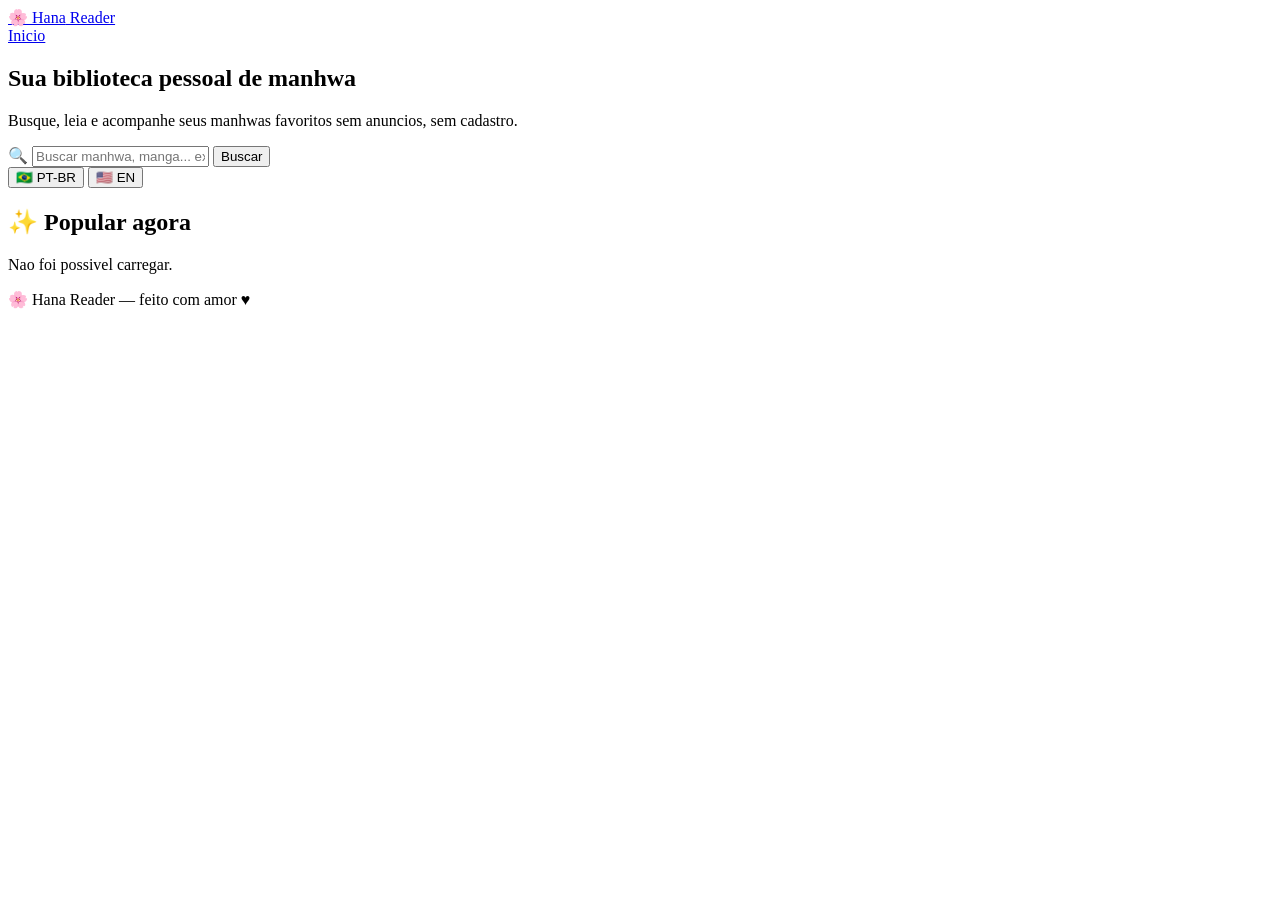
==== templates/index.html @ 04e52c7d "Add initial HTML structure for Hana Reader" ====
<!DOCTYPE html>
<html lang="pt-BR">
<head>
  <meta charset="UTF-8">
  <meta name="viewport" content="width=device-width, initial-scale=1.0">
  <title>Hana Reader 🌸</title>
  <link rel="preconnect" href="https://fonts.googleapis.com">
  <link href="https://fonts.googleapis.com/css2?family=Nunito:wght@400;600;700;800&display=swap" rel="stylesheet">
  <link rel="stylesheet" href="/static/css/style.css">
</head>
<body>
  <div class="bg-blobs">
    <div class="blob blob1"></div>
    <div class="blob blob2"></div>
    <div class="blob blob3"></div>
  </div>

  <header class="header">
    <div class="header-inner">
      <a href="/" class="logo">🌸 <span>Hana</span> Reader</a>
      <nav class="nav">
        <a href="/" class="nav-link active">Inicio</a>
      </nav>
    </div>
  </header>

  <main class="main">
    <section class="hero">
      <h1 class="hero-title">Sua biblioteca <span class="highlight">pessoal</span> de manhwa</h1>
      <p class="hero-sub">Busque, leia e acompanhe seus manhwas favoritos sem anuncios, sem cadastro.</p>
      <div class="search-wrap">
        <div class="search-box">
          <span class="search-icon">🔍</span>
          <input
            type="text"
            id="searchInput"
            class="search-input"
            placeholder="Buscar manhwa, manga... ex: Tears on a Withered Flower"
            autocomplete="off"
          >
          <button class="search-btn" onclick="doSearch()">Buscar</button>
        </div>
        <div class="lang-toggle">
          <button class="lang-btn active" data-lang="pt-br" onclick="setLang('pt-br', this)">🇧🇷 PT-BR</button>
          <button class="lang-btn" data-lang="en" onclick="setLang('en', this)">🇺🇸 EN</button>
        </div>
      </div>
    </section>

    <section class="results-section" id="resultsSection" style="display:none">
      <h2 class="section-title" id="resultsTitle">Resultados</h2>
      <div class="grid" id="mangaGrid"></div>
      <div class="pagination" id="pagination"></div>
    </section>

    <section class="featured-section" id="featuredSection">
      <h2 class="section-title">✨ Popular agora</h2>
      <div class="grid" id="featuredGrid"><div class="loading-grid"><div class="spinner"></div></div></div>
    </section>
  </main>

  <footer class="footer">
    <p>🌸 Hana Reader &mdash; feito com amor &hearts;</p>
  </footer>

  <div class="toast" id="toast"></div>

  <script src="/static/js/main.js"></script>
  <script>
    let currentLang = 'pt-br';
    let currentPage = 0;
    let currentQuery = '';
    const LIMIT = 18;

    function setLang(lang, btn) {
      currentLang = lang;
      document.querySelectorAll('.lang-btn').forEach(b => b.classList.remove('active'));
      btn.classList.add('active');
    }

    document.getElementById('searchInput').addEventListener('keydown', function(e) {
      if (e.key === 'Enter') doSearch();
    });

    async function doSearch(page = 0) {
      const q = document.getElementById('searchInput').value.trim();
      if (!q) return;
      currentQuery = q;
      currentPage = page;
      showResults();
      const grid = document.getElementById('mangaGrid');
      grid.innerHTML = '<div class="loading-grid"><div class="spinner"></div></div>';
      try {
        const res = await fetch(`/api/search?q=${encodeURIComponent(q)}&limit=${LIMIT}&offset=${page * LIMIT}`);
        const data = await res.json();
        renderGrid(data.data || [], 'mangaGrid');
        renderPagination(data.total || 0, page);
        document.getElementById('resultsTitle').textContent = `Resultados para "${q}" (${data.total || 0})`;
      } catch(e) {
        grid.innerHTML = '<p class="error-msg">Erro ao buscar. Tente novamente.</p>';
      }
    }

    function showResults() {
      document.getElementById('resultsSection').style.display = 'block';
      document.getElementById('featuredSection').style.display = 'none';
    }

    function renderGrid(mangas, gridId) {
      const grid = document.getElementById(gridId);
      if (!mangas.length) {
        grid.innerHTML = '<p class="empty-msg">Nenhum resultado encontrado.</p>';
        return;
      }
      grid.innerHTML = mangas.map(m => {
        const title = m.attributes.title.pt || m.attributes.title['pt-br'] || m.attributes.title.en || Object.values(m.attributes.title)[0] || 'Sem titulo';
        const cover = m.relationships?.find(r => r.type === 'cover_art');
        const coverUrl = cover ? `/api/cover/${m.id}/${cover.attributes?.fileName}` : '/static/img/no-cover.png';
        const status = m.attributes.status || '';
        const statusLabel = {ongoing:'Em andamento', completed:'Completo', hiatus:'Hiato', cancelled:'Cancelado'}[status] || status;
        const tags = (m.attributes.tags || []).slice(0,3).map(t => `<span class="tag">${t.attributes.name.en || ''}</span>`).join('');
        return `
          <a class="card" href="/manga/${m.id}">
            <div class="card-cover">
              <img src="${coverUrl}" alt="${title}" loading="lazy" onerror="this.src='/static/img/no-cover.png'">
              <div class="card-status ${status}">${statusLabel}</div>
            </div>
            <div class="card-info">
              <h3 class="card-title">${title}</h3>
              <div class="card-tags">${tags}</div>
            </div>
          </a>`;
      }).join('');
    }

    function renderPagination(total, currentPage) {
      const pages = Math.ceil(total / LIMIT);
      if (pages <= 1) { document.getElementById('pagination').innerHTML = ''; return; }
      let html = '';
      if (currentPage > 0) html += `<button class="page-btn" onclick="doSearch(${currentPage - 1})">← Anterior</button>`;
      html += `<span class="page-info">Pag ${currentPage + 1} de ${pages}</span>`;
      if (currentPage < pages - 1) html += `<button class="page-btn" onclick="doSearch(${currentPage + 1})">Proxima →</button>`;
      document.getElementById('pagination').innerHTML = html;
    }

    async function loadFeatured() {
      try {
        const res = await fetch('/api/search?q=romance&limit=18&offset=0');
        const data = await res.json();
        renderGrid(data.data || [], 'featuredGrid');
      } catch(e) {
        document.getElementById('featuredGrid').innerHTML = '<p class="error-msg">Nao foi possivel carregar.</p>';
      }
    }

    loadFeatured();
  </script>
</body>
</html>
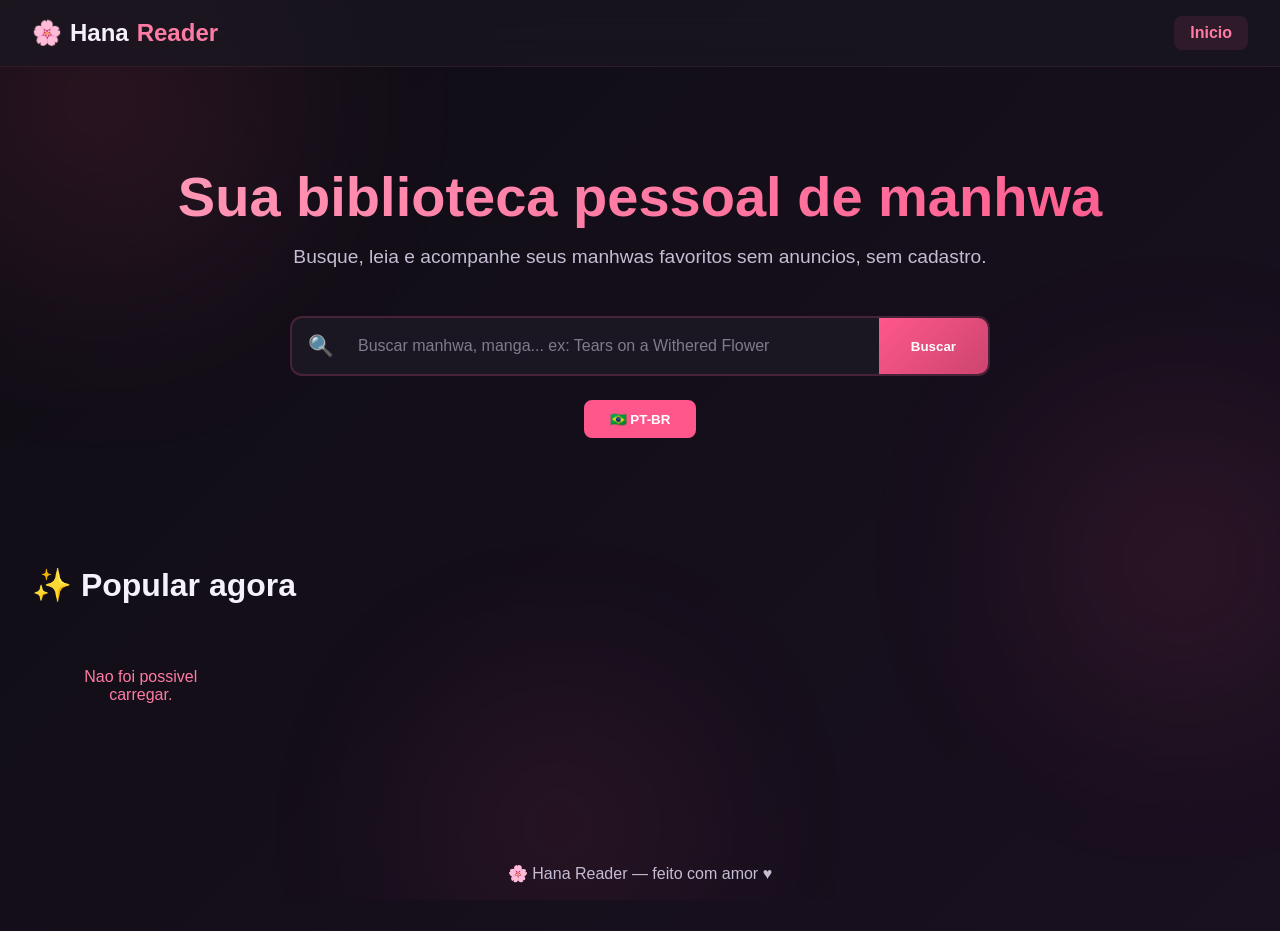
==== commit 31ba79c8: "Remove English language button from index.html Removed English language button from language toggle." ====
--- a/templates/index.html
+++ b/templates/index.html
@@ -42,8 +42,7 @@
         </div>
         <div class="lang-toggle">
           <button class="lang-btn active" data-lang="pt-br" onclick="setLang('pt-br', this)">🇧🇷 PT-BR</button>
-          <button class="lang-btn" data-lang="en" onclick="setLang('en', this)">🇺🇸 EN</button>
-        </div>
+                  </div>
       </div>
     </section>
 
--- a/static/css/style.css
+++ b/static/css/style.css
@@ -0,0 +1 @@
+*{margin:0;padding:0;box-sizing:border-box}:root{--pink-50:#fff5f7;--pink-100:#ffe0e8;--pink-200:#ffc0d1;--pink-300:#ff9eba;--pink-400:#ff7ba3;--pink-500:#ff578c;--pink-600:#e94e7f;--pink-700:#cc456f;--pink-800:#b03d60;--pink-900:#933450;--bg:#0f0d14;--bg-2:#1a1722;--bg-3:#25212f;--text:#f4f1fb;--text-2:#c4bdd3}body{font-family:'Nunito',sans-serif;background:linear-gradient(135deg,var(--bg) 0%,#1a1020 100%);color:var(--text);min-height:100vh;overflow-x:hidden}.bg-blobs{position:fixed;top:0;left:0;width:100%;height:100%;z-index:0;overflow:hidden;pointer-events:none}.blob{position:absolute;border-radius:50%;background:radial-gradient(circle,var(--pink-600)20%,transparent 70%);opacity:.15;filter:blur(100px);animation:float 20s infinite ease-in-out}.blob1{width:500px;height:500px;top:-150px;left:-150px;animation-delay:0s}.blob2{width:400px;height:400px;top:40%;right:-100px;animation-delay:7s}.blob3{width:350px;height:350px;bottom:-100px;left:30%;animation-delay:14s}@keyframes float{0%,100%{transform:translate(0,0) scale(1)}33%{transform:translate(50px,-50px) scale(1.05)}66%{transform:translate(-30px,30px) scale(.95)}}.header{position:relative;z-index:10;background:rgba(26,23,34,.7);backdrop-filter:blur(20px);border-bottom:1px solid rgba(255,87,140,.1);padding:1rem 0}.header-inner{max-width:1400px;margin:0 auto;padding:0 2rem;display:flex;align-items:center;justify-content:space-between}.logo{font-size:1.5rem;font-weight:800;color:var(--pink-400);text-decoration:none;display:flex;align-items:center;gap:.5rem;transition:all .3s}.logo:hover{color:var(--pink-300);transform:translateY(-2px)}.logo span{color:var(--text)}.nav{display:flex;gap:2rem}.nav-link{color:var(--text-2);text-decoration:none;font-weight:600;padding:.5rem 1rem;border-radius:8px;transition:all .3s}.nav-link:hover,.nav-link.active{color:var(--pink-400);background:rgba(255,87,140,.1)}.main{position:relative;z-index:5;max-width:1400px;margin:0 auto;padding:2rem}.hero{text-align:center;padding:4rem 2rem;margin-bottom:4rem}.hero-title{font-size:3.5rem;font-weight:800;margin-bottom:1rem;background:linear-gradient(135deg,var(--pink-300),var(--pink-500));-webkit-background-clip:text;-webkit-text-fill-color:transparent;line-height:1.2}.highlight{color:var(--pink-400)}.hero-sub{font-size:1.2rem;color:var(--text-2);margin-bottom:3rem}.search-wrap{max-width:700px;margin:0 auto}.search-box{display:flex;background:var(--bg-2);border:2px solid rgba(255,87,140,.2);border-radius:12px;overflow:hidden;transition:all .3s}.search-box:focus-within{border-color:var(--pink-500);box-shadow:0 0 20px rgba(255,87,140,.3)}.search-icon{padding:1rem;color:var(--pink-400);font-size:1.3rem}.search-input{flex:1;border:none;background:transparent;color:var(--text);font-size:1rem;padding:1rem .5rem;outline:none}.search-input::placeholder{color:var(--text-2);opacity:.6}.search-btn{padding:1rem 2rem;background:linear-gradient(135deg,var(--pink-500),var(--pink-700));color:#fff;border:none;font-weight:700;cursor:pointer;transition:all .3s}.search-btn:hover{transform:translateY(-2px);box-shadow:0 5px 15px rgba(255,87,140,.4)}.lang-toggle{display:flex;gap:1rem;justify-content:center;margin-top:1.5rem}.lang-btn{padding:.6rem 1.5rem;background:var(--bg-2);border:2px solid rgba(255,87,140,.2);border-radius:8px;color:var(--text-2);font-weight:600;cursor:pointer;transition:all .3s}.lang-btn:hover{border-color:var(--pink-400);color:var(--pink-400)}.lang-btn.active{background:var(--pink-500);border-color:var(--pink-500);color:#fff}.section-title{font-size:2rem;font-weight:700;margin-bottom:2rem;color:var(--text)}.grid{display:grid;grid-template-columns:repeat(auto-fill,minmax(200px,1fr));gap:2rem;margin-bottom:3rem}.card{background:var(--bg-2);border:1px solid rgba(255,87,140,.1);border-radius:12px;overflow:hidden;text-decoration:none;transition:all .3s;display:block}.card:hover{transform:translateY(-8px);box-shadow:0 10px 30px rgba(255,87,140,.2);border-color:var(--pink-500)}.card-cover{position:relative;padding-top:140%;overflow:hidden;background:var(--bg-3)}.card-cover img{position:absolute;top:0;left:0;width:100%;height:100%;object-fit:cover;transition:transform .5s}.card:hover .card-cover img{transform:scale(1.05)}.card-status{position:absolute;top:.5rem;right:.5rem;padding:.3rem .8rem;border-radius:6px;font-size:.75rem;font-weight:700;background:var(--pink-600);color:#fff;text-transform:uppercase}.card-info{padding:1rem}.card-title{font-size:1rem;font-weight:700;color:var(--text);margin-bottom:.5rem;line-height:1.3;display:-webkit-box;-webkit-line-clamp:2;-webkit-box-orient:vertical;overflow:hidden}.card-tags{display:flex;flex-wrap:wrap;gap:.4rem}.tag{padding:.2rem .6rem;background:rgba(255,87,140,.15);border-radius:4px;font-size:.7rem;color:var(--pink-300)}.footer{text-align:center;padding:3rem 2rem;color:var(--text-2);position:relative;z-index:10}.manga-hero{display:flex;gap:3rem;background:var(--bg-2);border:1px solid rgba(255,87,140,.1);border-radius:16px;padding:2rem;margin-bottom:3rem}.manga-cover-wrap{flex-shrink:0}.manga-cover{width:250px;height:350px;object-fit:cover;border-radius:12px;box-shadow:0 10px 30px rgba(0,0,0,.5)}.manga-meta{flex:1}.manga-title{font-size:2.5rem;font-weight:800;margin-bottom:1rem;color:var(--text)}.manga-author{color:var(--pink-400);margin-bottom:1.5rem;font-size:1.1rem}.manga-badges{display:flex;gap:1rem;margin-bottom:1.5rem}.badge{padding:.5rem 1rem;border-radius:8px;font-weight:700;font-size:.9rem}.badge-status{background:var(--pink-500);color:#fff}.manga-tags{display:flex;flex-wrap:wrap;gap:.6rem;margin-bottom:1.5rem}.manga-desc{line-height:1.7;color:var(--text-2)}.chapters-section{background:var(--bg-2);border:1px solid rgba(255,87,140,.1);border-radius:16px;padding:2rem}.chapters-header{display:flex;justify-content:space-between;align-items:center;margin-bottom:2rem}.chapters-list{display:flex;flex-direction:column;gap:.8rem}.chapter-item{display:flex;justify-content:space-between;align-items:center;padding:1rem 1.5rem;background:var(--bg-3);border:1px solid rgba(255,87,140,.1);border-radius:8px;text-decoration:none;color:var(--text);transition:all .3s}.chapter-item:hover{background:var(--bg);border-color:var(--pink-500);transform:translateX(5px)}.chapter-left{display:flex;gap:1rem;align-items:center}.chapter-num{font-weight:700;color:var(--pink-400)}.chapter-title{color:var(--text-2)}.chapter-right{display:flex;gap:1rem;align-items:center;font-size:.85rem;color:var(--text-2)}.breadcrumb{margin-bottom:2rem;color:var(--text-2)}.breadcrumb a{color:var(--pink-400);text-decoration:none}.breadcrumb span{margin:0 .5rem}.reader-body{background:#000;margin:0;padding:0;overflow-x:hidden}.reader-header{position:fixed;top:0;left:0;right:0;background:rgba(0,0,0,.9);backdrop-filter:blur(10px);border-bottom:1px solid rgba(255,87,140,.2);padding:1rem 2rem;z-index:100;transition:transform .3s}.reader-header.hidden{transform:translateY(-100%)}.reader-header-inner{display:flex;justify-content:space-between;align-items:center}.reader-nav{display:flex;gap:1rem;align-items:center}.reader-progress{color:var(--text);font-weight:600}.reader-controls{display:flex;gap:1rem}.reader-btn,.mode-btn{padding:.6rem 1.2rem;background:var(--bg-3);border:1px solid rgba(255,87,140,.3);border-radius:8px;color:var(--text);cursor:pointer;transition:all .3s;text-decoration:none;font-size:1.2rem;font-weight:700}.reader-btn:hover,.mode-btn:hover{background:var(--pink-600);border-color:var(--pink-500)}.mode-btn.active{background:var(--pink-500);border-color:var(--pink-500)}.reader-container{min-height:100vh;padding-top:80px}.reader-container.paged{display:flex;align-items:center;justify-content:center;position:relative;background:#000}.page-wrap{max-width:100%;max-height:calc(100vh - 150px);display:flex;align-items:center;justify-content:center}.page-img{max-width:100%;max-height:calc(100vh - 150px);object-fit:contain;opacity:0;transition:opacity .3s}.page-img.loaded{opacity:1}.page-click-left,.page-click-right{position:fixed;top:80px;bottom:70px;width:30%;cursor:pointer;z-index:10}.page-click-left{left:0}.page-click-right{right:0}.reader-container.strip{display:flex;flex-direction:column;align-items:center;gap:0;background:#000;padding-bottom:2rem}.strip-img{max-width:900px;width:100%;height:auto;display:block;opacity:0;transition:opacity .3s}.strip-img.loaded{opacity:1}.reader-footer{position:fixed;bottom:0;left:0;right:0;background:rgba(0,0,0,.95);backdrop-filter:blur(10px);border-top:1px solid rgba(255,87,140,.2);padding:1rem 2rem;z-index:100;display:flex;align-items:center;gap:1rem}.footer-nav-btn{padding:.6rem 1.5rem;background:var(--pink-600);border:none;border-radius:8px;color:#fff;font-weight:700;cursor:pointer;transition:all .3s}.footer-nav-btn:hover{background:var(--pink-700)}.footer-thumbnails{flex:1;display:flex;gap:.5rem;overflow-x:auto;padding:.5rem 0}.footer-thumbnails::-webkit-scrollbar{height:6px}.footer-thumbnails::-webkit-scrollbar-thumb{background:var(--pink-600);border-radius:3px}.thumb{width:60px;height:80px;object-fit:cover;border-radius:4px;cursor:pointer;border:2px solid transparent;transition:all .3s;opacity:.6}.thumb:hover,.thumb.active{opacity:1;border-color:var(--pink-500)}.loading-grid,.loading-full{display:flex;align-items:center;justify-content:center;min-height:200px}.spinner{width:50px;height:50px;border:4px solid rgba(255,87,140,.2);border-top-color:var(--pink-500);border-radius:50%;animation:spin 1s linear infinite}@keyframes spin{to{transform:rotate(360deg)}}.error-msg{color:var(--pink-400);text-align:center;padding:2rem}.empty-msg{color:var(--text-2);text-align:center;padding:2rem}.toast{position:fixed;bottom:2rem;right:2rem;padding:1rem 2rem;background:var(--pink-600);color:#fff;border-radius:8px;box-shadow:0 5px 15px rgba(0,0,0,.3);opacity:0;transform:translateY(20px);transition:all .3s;z-index:1000}.toast.show{opacity:1;transform:translateY(0)}@media(max-width:768px){.hero-title{font-size:2.5rem}.manga-hero{flex-direction:column}.manga-cover{width:200px;height:280px}.grid{grid-template-columns:repeat(auto-fill,minmax(150px,1fr));gap:1rem}}
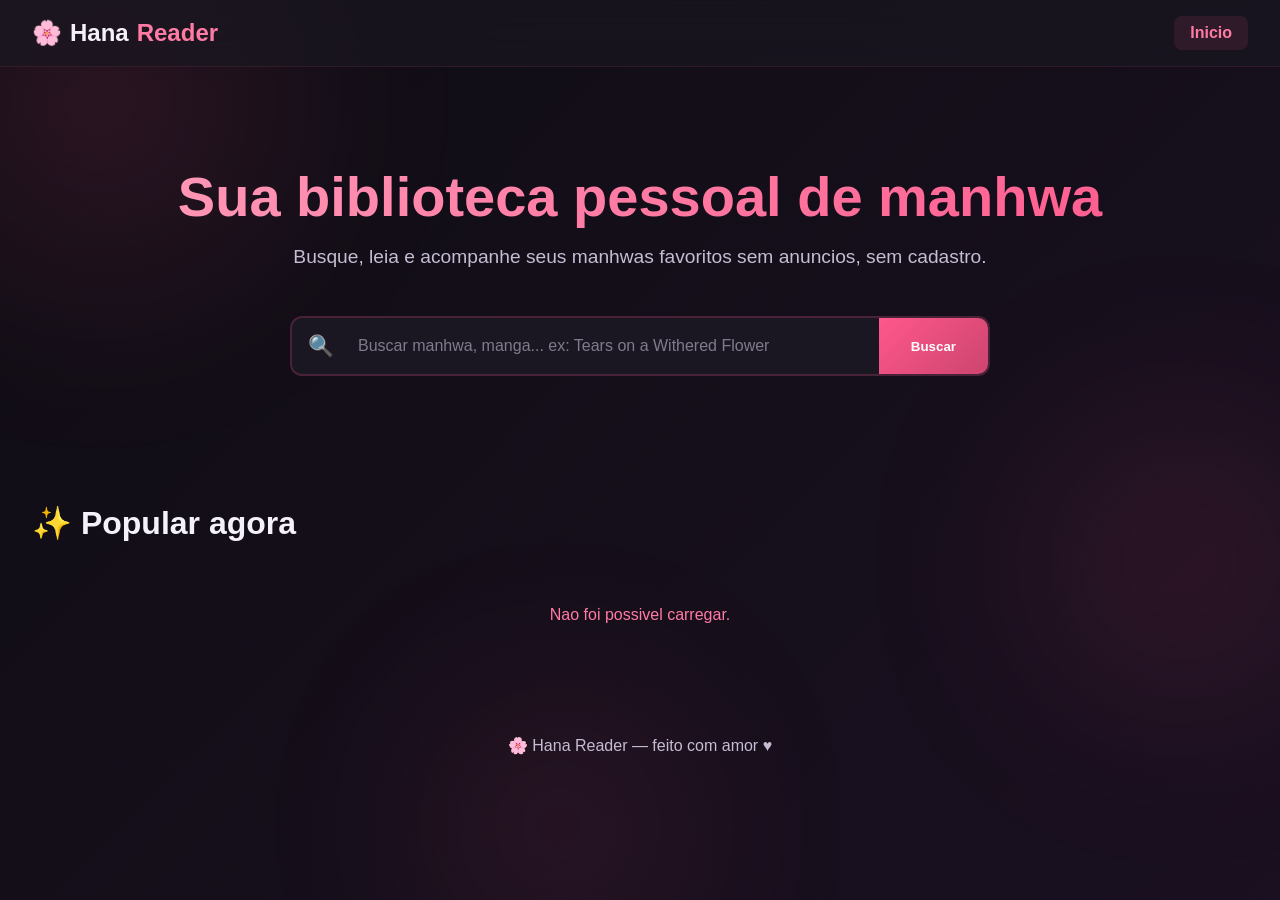
==== commit 8187a292: "Fix: remove EN button, fix card titles, clean index.html" ====
--- a/templates/index.html
+++ b/templates/index.html
@@ -31,51 +31,30 @@
       <div class="search-wrap">
         <div class="search-box">
           <span class="search-icon">🔍</span>
-          <input
-            type="text"
-            id="searchInput"
-            class="search-input"
-            placeholder="Buscar manhwa, manga... ex: Tears on a Withered Flower"
-            autocomplete="off"
-          >
+          <input type="text" id="searchInput" class="search-input" placeholder="Buscar manhwa, manga... ex: Tears on a Withered Flower" autocomplete="off">
           <button class="search-btn" onclick="doSearch()">Buscar</button>
         </div>
-        <div class="lang-toggle">
-          <button class="lang-btn active" data-lang="pt-br" onclick="setLang('pt-br', this)">🇧🇷 PT-BR</button>
-                  </div>
       </div>
     </section>
 
     <section class="results-section" id="resultsSection" style="display:none">
       <h2 class="section-title" id="resultsTitle">Resultados</h2>
-      <div class="grid" id="mangaGrid"></div>
+      <div class="manga-grid" id="mangaGrid"></div>
       <div class="pagination" id="pagination"></div>
     </section>
 
     <section class="featured-section" id="featuredSection">
       <h2 class="section-title">✨ Popular agora</h2>
-      <div class="grid" id="featuredGrid"><div class="loading-grid"><div class="spinner"></div></div></div>
+      <div class="manga-grid" id="featuredGrid"></div>
     </section>
   </main>
 
-  <footer class="footer">
-    <p>🌸 Hana Reader &mdash; feito com amor &hearts;</p>
-  </footer>
+  <footer class="footer">🌸 Hana Reader — feito com amor ♥</footer>
 
-  <div class="toast" id="toast"></div>
-
-  <script src="/static/js/main.js"></script>
   <script>
-    let currentLang = 'pt-br';
     let currentPage = 0;
     let currentQuery = '';
     const LIMIT = 18;
-
-    function setLang(lang, btn) {
-      currentLang = lang;
-      document.querySelectorAll('.lang-btn').forEach(b => b.classList.remove('active'));
-      btn.classList.add('active');
-    }
 
     document.getElementById('searchInput').addEventListener('keydown', function(e) {
       if (e.key === 'Enter') doSearch();
@@ -107,28 +86,25 @@
 
     function renderGrid(mangas, gridId) {
       const grid = document.getElementById(gridId);
-      if (!mangas.length) {
-        grid.innerHTML = '<p class="empty-msg">Nenhum resultado encontrado.</p>';
-        return;
-      }
+      if (!mangas.length) { grid.innerHTML = '<p class="empty-msg">Nenhum resultado encontrado.</p>'; return; }
       grid.innerHTML = mangas.map(m => {
-        const title = m.attributes.title.pt || m.attributes.title['pt-br'] || m.attributes.title.en || Object.values(m.attributes.title)[0] || 'Sem titulo';
+        const t = m.attributes.title;
+        const title = t.pt || t['pt-br'] || t.en || Object.values(t)[0] || 'Sem titulo';
         const cover = m.relationships?.find(r => r.type === 'cover_art');
-        const coverUrl = cover ? `/api/cover/${m.id}/${cover.attributes?.fileName}` : '/static/img/no-cover.png';
+        const coverUrl = cover?.attributes?.fileName ? `/api/cover/${m.id}/${cover.attributes.fileName}` : '/static/img/no-cover.png';
         const status = m.attributes.status || '';
         const statusLabel = {ongoing:'Em andamento', completed:'Completo', hiatus:'Hiato', cancelled:'Cancelado'}[status] || status;
         const tags = (m.attributes.tags || []).slice(0,3).map(t => `<span class="tag">${t.attributes.name.en || ''}</span>`).join('');
-        return `
-          <a class="card" href="/manga/${m.id}">
-            <div class="card-cover">
-              <img src="${coverUrl}" alt="${title}" loading="lazy" onerror="this.src='/static/img/no-cover.png'">
-              <div class="card-status ${status}">${statusLabel}</div>
-            </div>
-            <div class="card-info">
-              <h3 class="card-title">${title}</h3>
-              <div class="card-tags">${tags}</div>
-            </div>
-          </a>`;
+        return `<a class="card" href="/manga/${m.id}">
+          <div class="card-cover">
+            <img src="${coverUrl}" alt="${title}" loading="lazy" onerror="this.src='/static/img/no-cover.png'">
+            <div class="card-status ${status}">${statusLabel}</div>
+          </div>
+          <div class="card-info">
+            <h3 class="card-title">${title}</h3>
+            <div class="card-tags">${tags}</div>
+          </div>
+        </a>`;
       }).join('');
     }
 
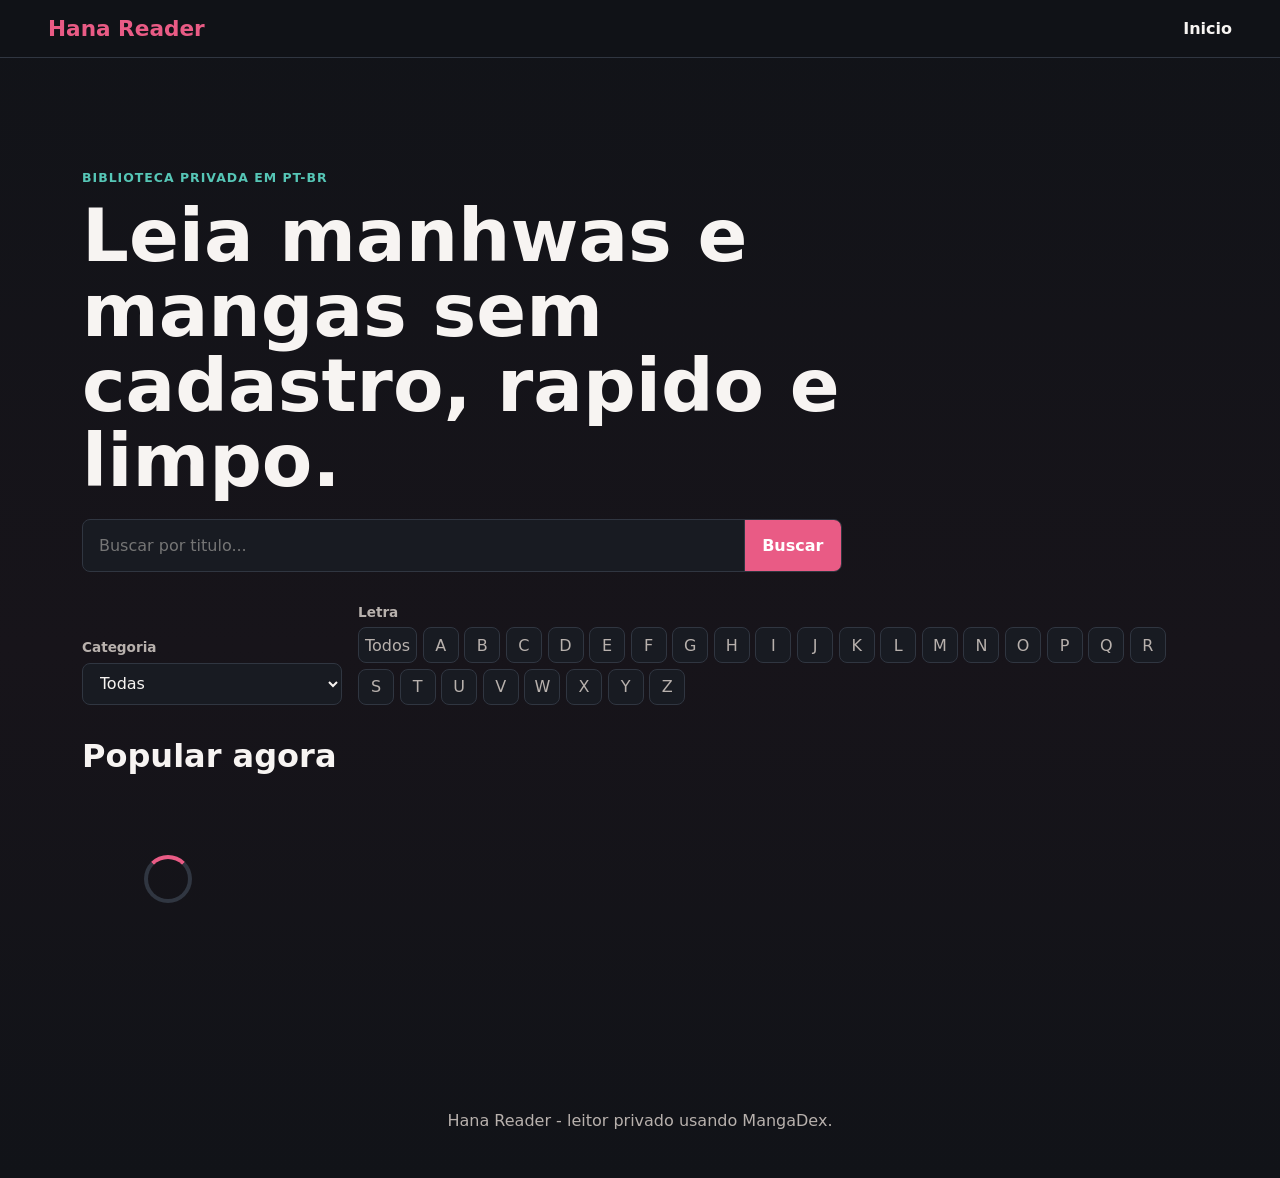
==== commit fae1d80e: "Finaliza leitor Hana para Vercel" ====
--- a/templates/index.html
+++ b/templates/index.html
@@ -1,134 +1,51 @@
-<!DOCTYPE html>
+<!doctype html>
 <html lang="pt-BR">
 <head>
-  <meta charset="UTF-8">
-  <meta name="viewport" content="width=device-width, initial-scale=1.0">
-  <title>Hana Reader 🌸</title>
+  <meta charset="utf-8">
+  <meta name="viewport" content="width=device-width, initial-scale=1">
+  <title>Hana Reader</title>
   <link rel="preconnect" href="https://fonts.googleapis.com">
   <link href="https://fonts.googleapis.com/css2?family=Nunito:wght@400;600;700;800&display=swap" rel="stylesheet">
   <link rel="stylesheet" href="/static/css/style.css">
 </head>
-<body>
-  <div class="bg-blobs">
-    <div class="blob blob1"></div>
-    <div class="blob blob2"></div>
-    <div class="blob blob3"></div>
-  </div>
-
-  <header class="header">
-    <div class="header-inner">
-      <a href="/" class="logo">🌸 <span>Hana</span> Reader</a>
-      <nav class="nav">
-        <a href="/" class="nav-link active">Inicio</a>
-      </nav>
-    </div>
+<body data-page="home">
+  <header class="topbar">
+    <a class="brand" href="/">Hana Reader</a>
+    <nav><a class="active" href="/">Inicio</a></nav>
   </header>
 
-  <main class="main">
+  <main class="shell">
     <section class="hero">
-      <h1 class="hero-title">Sua biblioteca <span class="highlight">pessoal</span> de manhwa</h1>
-      <p class="hero-sub">Busque, leia e acompanhe seus manhwas favoritos sem anuncios, sem cadastro.</p>
-      <div class="search-wrap">
-        <div class="search-box">
-          <span class="search-icon">🔍</span>
-          <input type="text" id="searchInput" class="search-input" placeholder="Buscar manhwa, manga... ex: Tears on a Withered Flower" autocomplete="off">
-          <button class="search-btn" onclick="doSearch()">Buscar</button>
-        </div>
+      <p class="eyebrow">Biblioteca privada em PT-BR</p>
+      <h1>Leia manhwas e mangas sem cadastro, rapido e limpo.</h1>
+      <form class="search" id="searchForm">
+        <input id="searchInput" placeholder="Buscar por titulo..." autocomplete="off">
+        <button>Buscar</button>
+      </form>
+    </section>
+
+    <section class="filters" aria-label="Filtros">
+      <div>
+        <label for="tagSelect">Categoria</label>
+        <select id="tagSelect"><option value="">Todas</option></select>
+      </div>
+      <div>
+        <label>Letra</label>
+        <div class="letters" id="letters"></div>
       </div>
     </section>
 
-    <section class="results-section" id="resultsSection" style="display:none">
-      <h2 class="section-title" id="resultsTitle">Resultados</h2>
-      <div class="manga-grid" id="mangaGrid"></div>
-      <div class="pagination" id="pagination"></div>
-    </section>
-
-    <section class="featured-section" id="featuredSection">
-      <h2 class="section-title">✨ Popular agora</h2>
-      <div class="manga-grid" id="featuredGrid"></div>
+    <section>
+      <div class="section-head">
+        <h2 id="sectionTitle">Popular agora</h2>
+        <button class="ghost" id="clearBtn" hidden>Limpar</button>
+      </div>
+      <div class="grid" id="mangaGrid"></div>
+      <div class="pager" id="pager"></div>
     </section>
   </main>
 
-  <footer class="footer">🌸 Hana Reader — feito com amor ♥</footer>
-
-  <script>
-    let currentPage = 0;
-    let currentQuery = '';
-    const LIMIT = 18;
-
-    document.getElementById('searchInput').addEventListener('keydown', function(e) {
-      if (e.key === 'Enter') doSearch();
-    });
-
-    async function doSearch(page = 0) {
-      const q = document.getElementById('searchInput').value.trim();
-      if (!q) return;
-      currentQuery = q;
-      currentPage = page;
-      showResults();
-      const grid = document.getElementById('mangaGrid');
-      grid.innerHTML = '<div class="loading-grid"><div class="spinner"></div></div>';
-      try {
-        const res = await fetch(`/api/search?q=${encodeURIComponent(q)}&limit=${LIMIT}&offset=${page * LIMIT}`);
-        const data = await res.json();
-        renderGrid(data.data || [], 'mangaGrid');
-        renderPagination(data.total || 0, page);
-        document.getElementById('resultsTitle').textContent = `Resultados para "${q}" (${data.total || 0})`;
-      } catch(e) {
-        grid.innerHTML = '<p class="error-msg">Erro ao buscar. Tente novamente.</p>';
-      }
-    }
-
-    function showResults() {
-      document.getElementById('resultsSection').style.display = 'block';
-      document.getElementById('featuredSection').style.display = 'none';
-    }
-
-    function renderGrid(mangas, gridId) {
-      const grid = document.getElementById(gridId);
-      if (!mangas.length) { grid.innerHTML = '<p class="empty-msg">Nenhum resultado encontrado.</p>'; return; }
-      grid.innerHTML = mangas.map(m => {
-        const t = m.attributes.title;
-        const title = t.pt || t['pt-br'] || t.en || Object.values(t)[0] || 'Sem titulo';
-        const cover = m.relationships?.find(r => r.type === 'cover_art');
-        const coverUrl = cover?.attributes?.fileName ? `/api/cover/${m.id}/${cover.attributes.fileName}` : '/static/img/no-cover.png';
-        const status = m.attributes.status || '';
-        const statusLabel = {ongoing:'Em andamento', completed:'Completo', hiatus:'Hiato', cancelled:'Cancelado'}[status] || status;
-        const tags = (m.attributes.tags || []).slice(0,3).map(t => `<span class="tag">${t.attributes.name.en || ''}</span>`).join('');
-        return `<a class="card" href="/manga/${m.id}">
-          <div class="card-cover">
-            <img src="${coverUrl}" alt="${title}" loading="lazy" onerror="this.src='/static/img/no-cover.png'">
-            <div class="card-status ${status}">${statusLabel}</div>
-          </div>
-          <div class="card-info">
-            <h3 class="card-title">${title}</h3>
-            <div class="card-tags">${tags}</div>
-          </div>
-        </a>`;
-      }).join('');
-    }
-
-    function renderPagination(total, currentPage) {
-      const pages = Math.ceil(total / LIMIT);
-      if (pages <= 1) { document.getElementById('pagination').innerHTML = ''; return; }
-      let html = '';
-      if (currentPage > 0) html += `<button class="page-btn" onclick="doSearch(${currentPage - 1})">← Anterior</button>`;
-      html += `<span class="page-info">Pag ${currentPage + 1} de ${pages}</span>`;
-      if (currentPage < pages - 1) html += `<button class="page-btn" onclick="doSearch(${currentPage + 1})">Proxima →</button>`;
-      document.getElementById('pagination').innerHTML = html;
-    }
-
-    async function loadFeatured() {
-      try {
-        const res = await fetch('/api/search?q=romance&limit=18&offset=0');
-        const data = await res.json();
-        renderGrid(data.data || [], 'featuredGrid');
-      } catch(e) {
-        document.getElementById('featuredGrid').innerHTML = '<p class="error-msg">Nao foi possivel carregar.</p>';
-      }
-    }
-
-    loadFeatured();
-  </script>
+  <footer>Hana Reader - leitor privado usando MangaDex.</footer>
+  <script src="/static/js/main.js"></script>
 </body>
 </html>
--- a/static/css/style.css
+++ b/static/css/style.css
@@ -1 +1 @@
-*{margin:0;padding:0;box-sizing:border-box}:root{--pink-50:#fff5f7;--pink-100:#ffe0e8;--pink-200:#ffc0d1;--pink-300:#ff9eba;--pink-400:#ff7ba3;--pink-500:#ff578c;--pink-600:#e94e7f;--pink-700:#cc456f;--pink-800:#b03d60;--pink-900:#933450;--bg:#0f0d14;--bg-2:#1a1722;--bg-3:#25212f;--text:#f4f1fb;--text-2:#c4bdd3}body{font-family:'Nunito',sans-serif;background:linear-gradient(135deg,var(--bg) 0%,#1a1020 100%);color:var(--text);min-height:100vh;overflow-x:hidden}.bg-blobs{position:fixed;top:0;left:0;width:100%;height:100%;z-index:0;overflow:hidden;pointer-events:none}.blob{position:absolute;border-radius:50%;background:radial-gradient(circle,var(--pink-600)20%,transparent 70%);opacity:.15;filter:blur(100px);animation:float 20s infinite ease-in-out}.blob1{width:500px;height:500px;top:-150px;left:-150px;animation-delay:0s}.blob2{width:400px;height:400px;top:40%;right:-100px;animation-delay:7s}.blob3{width:350px;height:350px;bottom:-100px;left:30%;animation-delay:14s}@keyframes float{0%,100%{transform:translate(0,0) scale(1)}33%{transform:translate(50px,-50px) scale(1.05)}66%{transform:translate(-30px,30px) scale(.95)}}.header{position:relative;z-index:10;background:rgba(26,23,34,.7);backdrop-filter:blur(20px);border-bottom:1px solid rgba(255,87,140,.1);padding:1rem 0}.header-inner{max-width:1400px;margin:0 auto;padding:0 2rem;display:flex;align-items:center;justify-content:space-between}.logo{font-size:1.5rem;font-weight:800;color:var(--pink-400);text-decoration:none;display:flex;align-items:center;gap:.5rem;transition:all .3s}.logo:hover{color:var(--pink-300);transform:translateY(-2px)}.logo span{color:var(--text)}.nav{display:flex;gap:2rem}.nav-link{color:var(--text-2);text-decoration:none;font-weight:600;padding:.5rem 1rem;border-radius:8px;transition:all .3s}.nav-link:hover,.nav-link.active{color:var(--pink-400);background:rgba(255,87,140,.1)}.main{position:relative;z-index:5;max-width:1400px;margin:0 auto;padding:2rem}.hero{text-align:center;padding:4rem 2rem;margin-bottom:4rem}.hero-title{font-size:3.5rem;font-weight:800;margin-bottom:1rem;background:linear-gradient(135deg,var(--pink-300),var(--pink-500));-webkit-background-clip:text;-webkit-text-fill-color:transparent;line-height:1.2}.highlight{color:var(--pink-400)}.hero-sub{font-size:1.2rem;color:var(--text-2);margin-bottom:3rem}.search-wrap{max-width:700px;margin:0 auto}.search-box{display:flex;background:var(--bg-2);border:2px solid rgba(255,87,140,.2);border-radius:12px;overflow:hidden;transition:all .3s}.search-box:focus-within{border-color:var(--pink-500);box-shadow:0 0 20px rgba(255,87,140,.3)}.search-icon{padding:1rem;color:var(--pink-400);font-size:1.3rem}.search-input{flex:1;border:none;background:transparent;color:var(--text);font-size:1rem;padding:1rem .5rem;outline:none}.search-input::placeholder{color:var(--text-2);opacity:.6}.search-btn{padding:1rem 2rem;background:linear-gradient(135deg,var(--pink-500),var(--pink-700));color:#fff;border:none;font-weight:700;cursor:pointer;transition:all .3s}.search-btn:hover{transform:translateY(-2px);box-shadow:0 5px 15px rgba(255,87,140,.4)}.lang-toggle{display:flex;gap:1rem;justify-content:center;margin-top:1.5rem}.lang-btn{padding:.6rem 1.5rem;background:var(--bg-2);border:2px solid rgba(255,87,140,.2);border-radius:8px;color:var(--text-2);font-weight:600;cursor:pointer;transition:all .3s}.lang-btn:hover{border-color:var(--pink-400);color:var(--pink-400)}.lang-btn.active{background:var(--pink-500);border-color:var(--pink-500);color:#fff}.section-title{font-size:2rem;font-weight:700;margin-bottom:2rem;color:var(--text)}.grid{display:grid;grid-template-columns:repeat(auto-fill,minmax(200px,1fr));gap:2rem;margin-bottom:3rem}.card{background:var(--bg-2);border:1px solid rgba(255,87,140,.1);border-radius:12px;overflow:hidden;text-decoration:none;transition:all .3s;display:block}.card:hover{transform:translateY(-8px);box-shadow:0 10px 30px rgba(255,87,140,.2);border-color:var(--pink-500)}.card-cover{position:relative;padding-top:140%;overflow:hidden;background:var(--bg-3)}.card-cover img{position:absolute;top:0;left:0;width:100%;height:100%;object-fit:cover;transition:transform .5s}.card:hover .card-cover img{transform:scale(1.05)}.card-status{position:absolute;top:.5rem;right:.5rem;padding:.3rem .8rem;border-radius:6px;font-size:.75rem;font-weight:700;background:var(--pink-600);color:#fff;text-transform:uppercase}.card-info{padding:1rem}.card-title{font-size:1rem;font-weight:700;color:var(--text);margin-bottom:.5rem;line-height:1.3;display:-webkit-box;-webkit-line-clamp:2;-webkit-box-orient:vertical;overflow:hidden}.card-tags{display:flex;flex-wrap:wrap;gap:.4rem}.tag{padding:.2rem .6rem;background:rgba(255,87,140,.15);border-radius:4px;font-size:.7rem;color:var(--pink-300)}.footer{text-align:center;padding:3rem 2rem;color:var(--text-2);position:relative;z-index:10}.manga-hero{display:flex;gap:3rem;background:var(--bg-2);border:1px solid rgba(255,87,140,.1);border-radius:16px;padding:2rem;margin-bottom:3rem}.manga-cover-wrap{flex-shrink:0}.manga-cover{width:250px;height:350px;object-fit:cover;border-radius:12px;box-shadow:0 10px 30px rgba(0,0,0,.5)}.manga-meta{flex:1}.manga-title{font-size:2.5rem;font-weight:800;margin-bottom:1rem;color:var(--text)}.manga-author{color:var(--pink-400);margin-bottom:1.5rem;font-size:1.1rem}.manga-badges{display:flex;gap:1rem;margin-bottom:1.5rem}.badge{padding:.5rem 1rem;border-radius:8px;font-weight:700;font-size:.9rem}.badge-status{background:var(--pink-500);color:#fff}.manga-tags{display:flex;flex-wrap:wrap;gap:.6rem;margin-bottom:1.5rem}.manga-desc{line-height:1.7;color:var(--text-2)}.chapters-section{background:var(--bg-2);border:1px solid rgba(255,87,140,.1);border-radius:16px;padding:2rem}.chapters-header{display:flex;justify-content:space-between;align-items:center;margin-bottom:2rem}.chapters-list{display:flex;flex-direction:column;gap:.8rem}.chapter-item{display:flex;justify-content:space-between;align-items:center;padding:1rem 1.5rem;background:var(--bg-3);border:1px solid rgba(255,87,140,.1);border-radius:8px;text-decoration:none;color:var(--text);transition:all .3s}.chapter-item:hover{background:var(--bg);border-color:var(--pink-500);transform:translateX(5px)}.chapter-left{display:flex;gap:1rem;align-items:center}.chapter-num{font-weight:700;color:var(--pink-400)}.chapter-title{color:var(--text-2)}.chapter-right{display:flex;gap:1rem;align-items:center;font-size:.85rem;color:var(--text-2)}.breadcrumb{margin-bottom:2rem;color:var(--text-2)}.breadcrumb a{color:var(--pink-400);text-decoration:none}.breadcrumb span{margin:0 .5rem}.reader-body{background:#000;margin:0;padding:0;overflow-x:hidden}.reader-header{position:fixed;top:0;left:0;right:0;background:rgba(0,0,0,.9);backdrop-filter:blur(10px);border-bottom:1px solid rgba(255,87,140,.2);padding:1rem 2rem;z-index:100;transition:transform .3s}.reader-header.hidden{transform:translateY(-100%)}.reader-header-inner{display:flex;justify-content:space-between;align-items:center}.reader-nav{display:flex;gap:1rem;align-items:center}.reader-progress{color:var(--text);font-weight:600}.reader-controls{display:flex;gap:1rem}.reader-btn,.mode-btn{padding:.6rem 1.2rem;background:var(--bg-3);border:1px solid rgba(255,87,140,.3);border-radius:8px;color:var(--text);cursor:pointer;transition:all .3s;text-decoration:none;font-size:1.2rem;font-weight:700}.reader-btn:hover,.mode-btn:hover{background:var(--pink-600);border-color:var(--pink-500)}.mode-btn.active{background:var(--pink-500);border-color:var(--pink-500)}.reader-container{min-height:100vh;padding-top:80px}.reader-container.paged{display:flex;align-items:center;justify-content:center;position:relative;background:#000}.page-wrap{max-width:100%;max-height:calc(100vh - 150px);display:flex;align-items:center;justify-content:center}.page-img{max-width:100%;max-height:calc(100vh - 150px);object-fit:contain;opacity:0;transition:opacity .3s}.page-img.loaded{opacity:1}.page-click-left,.page-click-right{position:fixed;top:80px;bottom:70px;width:30%;cursor:pointer;z-index:10}.page-click-left{left:0}.page-click-right{right:0}.reader-container.strip{display:flex;flex-direction:column;align-items:center;gap:0;background:#000;padding-bottom:2rem}.strip-img{max-width:900px;width:100%;height:auto;display:block;opacity:0;transition:opacity .3s}.strip-img.loaded{opacity:1}.reader-footer{position:fixed;bottom:0;left:0;right:0;background:rgba(0,0,0,.95);backdrop-filter:blur(10px);border-top:1px solid rgba(255,87,140,.2);padding:1rem 2rem;z-index:100;display:flex;align-items:center;gap:1rem}.footer-nav-btn{padding:.6rem 1.5rem;background:var(--pink-600);border:none;border-radius:8px;color:#fff;font-weight:700;cursor:pointer;transition:all .3s}.footer-nav-btn:hover{background:var(--pink-700)}.footer-thumbnails{flex:1;display:flex;gap:.5rem;overflow-x:auto;padding:.5rem 0}.footer-thumbnails::-webkit-scrollbar{height:6px}.footer-thumbnails::-webkit-scrollbar-thumb{background:var(--pink-600);border-radius:3px}.thumb{width:60px;height:80px;object-fit:cover;border-radius:4px;cursor:pointer;border:2px solid transparent;transition:all .3s;opacity:.6}.thumb:hover,.thumb.active{opacity:1;border-color:var(--pink-500)}.loading-grid,.loading-full{display:flex;align-items:center;justify-content:center;min-height:200px}.spinner{width:50px;height:50px;border:4px solid rgba(255,87,140,.2);border-top-color:var(--pink-500);border-radius:50%;animation:spin 1s linear infinite}@keyframes spin{to{transform:rotate(360deg)}}.error-msg{color:var(--pink-400);text-align:center;padding:2rem}.empty-msg{color:var(--text-2);text-align:center;padding:2rem}.toast{position:fixed;bottom:2rem;right:2rem;padding:1rem 2rem;background:var(--pink-600);color:#fff;border-radius:8px;box-shadow:0 5px 15px rgba(0,0,0,.3);opacity:0;transform:translateY(20px);transition:all .3s;z-index:1000}.toast.show{opacity:1;transform:translateY(0)}@media(max-width:768px){.hero-title{font-size:2.5rem}.manga-hero{flex-direction:column}.manga-cover{width:200px;height:280px}.grid{grid-template-columns:repeat(auto-fill,minmax(150px,1fr));gap:1rem}}
+:root{--bg:#111318;--panel:#181b22;--panel2:#20242d;--text:#f7f4f2;--muted:#b8b1ad;--line:#303641;--accent:#e95b85;--accent2:#56c6b6;--warn:#f2b35d}*{box-sizing:border-box}body{margin:0;min-height:100vh;background:linear-gradient(180deg,#111318,#17141a 55%,#111318);color:var(--text);font-family:Nunito,system-ui,sans-serif}a{color:inherit;text-decoration:none}button,input,select{font:inherit}.topbar,.readerbar{position:sticky;top:0;z-index:5;display:flex;align-items:center;justify-content:space-between;gap:1rem;padding:1rem clamp(1rem,4vw,3rem);background:rgba(17,19,24,.9);border-bottom:1px solid var(--line);backdrop-filter:blur(14px)}.brand{font-weight:800;font-size:1.35rem;color:var(--accent)}nav a,.back{color:var(--muted);font-weight:700}.active,nav a:hover,.back:hover{color:var(--text)}.shell{width:min(1180px,100%);margin:auto;padding:2rem clamp(1rem,3vw,2rem)}.hero{padding:clamp(2rem,8vw,5rem) 0 2rem}.eyebrow{margin:0 0 .8rem;color:var(--accent2);font-weight:800;text-transform:uppercase;font-size:.78rem;letter-spacing:.08em}.hero h1,.manga-panel h1{max-width:760px;margin:.2rem 0 1.3rem;font-size:clamp(2rem,6vw,4.6rem);line-height:1.02}.search{display:flex;max-width:760px;background:var(--panel);border:1px solid var(--line);border-radius:8px;overflow:hidden}.search input{flex:1;min-width:0;padding:1rem;background:transparent;border:0;color:var(--text);outline:0}.search button,.pager button,.reader-actions button,.ghost{border:0;border-left:1px solid var(--line);background:var(--accent);color:white;font-weight:800;padding:.85rem 1.1rem;cursor:pointer}.filters{display:grid;grid-template-columns:260px 1fr;gap:1rem;align-items:end;margin:0 0 2rem}.filters label{display:block;margin-bottom:.45rem;color:var(--muted);font-size:.85rem;font-weight:800}.filters select{width:100%;height:42px;border:1px solid var(--line);border-radius:8px;background:var(--panel);color:var(--text);padding:0 .8rem}.letters{display:flex;flex-wrap:wrap;gap:.35rem}.letters button{min-width:36px;height:36px;border:1px solid var(--line);border-radius:8px;background:var(--panel);color:var(--muted);cursor:pointer}.letters .active,.letters button:hover{border-color:var(--accent);color:white}.section-head{display:flex;align-items:center;justify-content:space-between;gap:1rem;margin:1rem 0}.section-head h2{margin:0;font-size:clamp(1.4rem,4vw,2rem)}.ghost{border:1px solid var(--line);background:var(--panel2);border-radius:8px}.grid{display:grid;grid-template-columns:repeat(auto-fill,minmax(150px,1fr));gap:1rem}.card{min-width:0;background:var(--panel);border:1px solid var(--line);border-radius:8px;overflow:hidden;transition:.18s ease}.card:hover{transform:translateY(-4px);border-color:var(--accent)}.cover,.detail-cover{aspect-ratio:2/3;background:var(--panel2);overflow:hidden}.cover img,.detail-cover img{width:100%;height:100%;object-fit:cover;display:block}.cover-fallback{display:grid;place-items:center;width:100%;height:100%;background:linear-gradient(135deg,var(--panel2),#27313a);color:var(--accent2);font-size:2rem;font-weight:800}.card-body{display:grid;gap:.45rem;padding:.8rem}.card-body strong{line-height:1.2;display:-webkit-box;-webkit-line-clamp:2;-webkit-box-orient:vertical;overflow:hidden}.card-body small,.chapter small,.manga-panel p{color:var(--muted)}.chips{display:flex;flex-wrap:wrap;gap:.3rem}.chips span{font-size:.72rem;color:#ffdbe6;background:rgba(233,91,133,.14);border:1px solid rgba(233,91,133,.2);border-radius:999px;padding:.15rem .45rem}.pager{display:flex;align-items:center;justify-content:center;gap:1rem;margin:2rem 0}.pager button{border:1px solid var(--line);border-radius:8px;background:var(--panel2)}.pager button:disabled{opacity:.45;cursor:not-allowed}.manga-panel{display:grid;grid-template-columns:230px 1fr;gap:2rem;align-items:start;margin-bottom:2rem;padding:1rem;background:var(--panel);border:1px solid var(--line);border-radius:8px}.detail-cover{border-radius:8px}.chapters{background:var(--panel);border:1px solid var(--line);border-radius:8px;padding:1rem}.chapter{display:grid;grid-template-columns:90px 1fr 70px;gap:1rem;align-items:center;padding:1rem;border-top:1px solid var(--line)}.chapter:hover{background:var(--panel2)}.chapter strong{color:var(--accent)}.loading{width:48px;height:48px;margin:4rem auto;border-radius:50%;border:4px solid var(--line);border-top-color:var(--accent);animation:spin .8s linear infinite}.empty{grid-column:1/-1;text-align:center;color:var(--muted);padding:3rem 1rem}@keyframes spin{to{transform:rotate(1turn)}}footer{text-align:center;color:var(--muted);padding:3rem 1rem}.reader{background:#050505}.readerbar{position:fixed;left:0;right:0}.reader-actions{display:flex;align-items:center;gap:.6rem}.reader-actions button{border:1px solid #333;border-radius:8px;background:#1b1b1b;padding:.55rem .8rem}.reader-stage{min-height:100vh;padding-top:76px}.reader-stage.strip{display:flex;flex-direction:column;align-items:center}.reader-stage.strip img{width:min(100%,920px);height:auto;display:block}.reader-stage.paged{display:grid;place-items:center;padding:86px 1rem 1rem}.reader-stage.paged img{max-width:100%;max-height:calc(100vh - 110px);object-fit:contain}@media(max-width:760px){.filters,.manga-panel{grid-template-columns:1fr}.search{flex-direction:column}.search button{border-left:0;border-top:1px solid var(--line)}.grid{grid-template-columns:repeat(2,minmax(0,1fr))}.chapter{grid-template-columns:1fr}.readerbar{align-items:flex-start;flex-direction:column}.reader-stage{padding-top:126px}}
